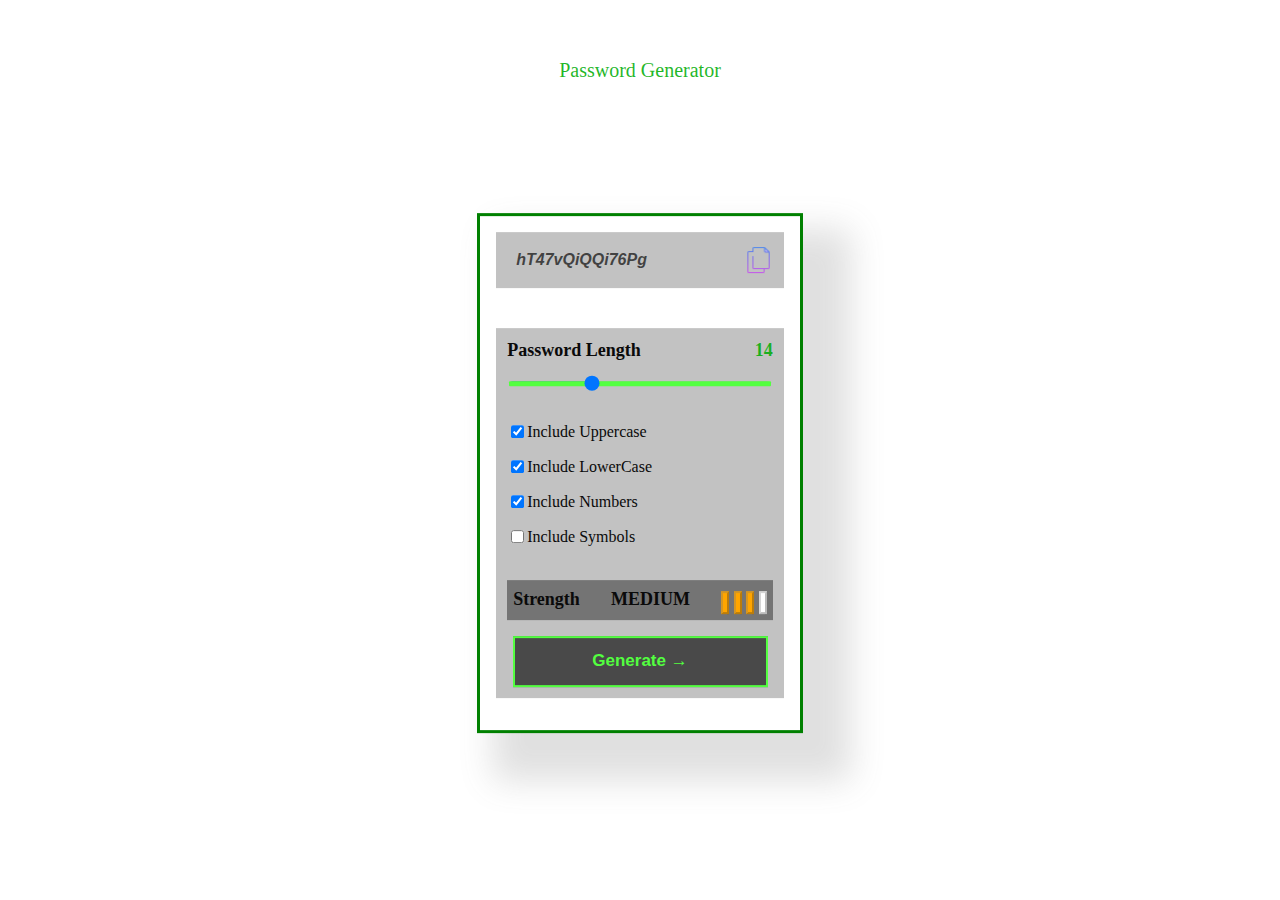
==== index.html @ 433a6194 "Rename password_generator.html to index.html" ====
<html>
    <head>
        <title>
            Password Generator
        </title>
        <link rel="shortcut icon" type="image/png"  href="images/favicon.png">
        <script type="text/javascript" src="password_generator.js"></script>
        <link rel="stylesheet" type="text/css" href="password_generator.css">
    </head>
    <body>
        <div class="Title">
            Password Generator
        </div>
        <section>
            <form class="pass">
                <input disabled type="text" id="password" class="pass" placeholder="Password"/>
                <button type="submit" class="pass" onclick="pass()">Copy text</button>
            </form>
            <form class="passspe">
                <div class="passlen">
                    Password Length<span class="passlen" id='passlen'>14</span>
                </div>
                <br>
                <input id="passlength" class="passlen" type="range" max="30" min="7" step="1" value="14" oninput="password_len_change(this.value)">
                <br>
                <div class="passspe">
                    <p>
                        <input type="checkbox" id="up" onclick="strength()" checked>  Include Uppercase</input>
                    </p>
                    <p>
                        <input type="checkbox" id="lo" onclick="strength()" checked>  Include LowerCase</input>
                    </p>
                    <p>
                        <input type="checkbox" id="nu" onclick="strength()" checked>  Include Numbers</input>
                    </p>
                    <p>
                        <input type="checkbox" id="sy" onclick="strength()" >  Include Symbols</input>
                    </p>
                </div>
                <br>
                <div class="passstr">
                    <div class="passstr2">Strength</div><span id="spstr" class="passstr">MEDIUM</span>
                    <div class="passstr3">
                        <input type="button" disabled class="passstr" id="1"></input>
                        <input type="button" disabled class="passstr" id="2"></input>
                        <input type="button" disabled class="passstr" id="3"></input>
                        <input type="button" disabled class="passstr" id="4"></input>
                    </div>
                </div>
                <div class="passgen">
                    <input class="passgen" type="button" value="Generate →" onclick="genpass(document.getElementById('passlength').value)">
                </div>
            </form>
        </section>
    </body>
</html>
---- password_generator.css ----
body {
   background-color: rgb(255, 255, 255);
   color : rgba(2, 173, 8, 0.877);
 }
 div.Title{
   position: relative;
   left: 50%;
   top: 7%;
   font-size: 20px;
   transform: translate(-50%,-50%);
   width: 10em;
   display: flex;
   justify-content: space-evenly;
  }

  section{
    max-width: 3in;
    max-height: 9in;
    color: rgba(0, 0, 0, 0.678);
    top: 50%;
    left: 50%;
    padding: 1em;
    box-shadow: 2em 2em 2em 1em rgba(100, 98, 98, 0.2);
    position: relative;
    border: 3px solid green;
    transform: translate(-50%, -50%);
  }
  form.pass {
    display: flex ;
    justify-content: space-evenly;
    background-color: rgba(0, 0, 0, 0.24);
    border-radius: 0px;
    padding: 0.7em;
    margin-block-end: 2.5em;
}
 form.passspe{
    display: flex ;
    flex-wrap: wrap;
    justify-content: space-evenly;
    color: rgb(10, 10, 10);
    background-color: rgba(0, 0, 0, 0.24);
    border-radius: 0px;
    padding: 0.7em;
    flex-direction: column
 }

 input[type="text"].pass {
    background: transparent;
    margin: 0;
    padding: 7px 8px;
    font-size: 16px;
    font-style: italic;
    font-weight: bold;
    color: inherit;
    border: 1px solid transparent;
    border-radius: inherit;
}
  
 input[type="text"].pass ::placeholder {
    color: #bbb;
}

 button[type="submit"].pass {
    text-indent: -999px;
    overflow: hidden;
    width: 40px;
    padding: 0;
    margin: 0;
    border: 1px solid transparent;
    border-radius: inherit;
    background: transparent url("images/copy2.png") no-repeat center;
    cursor: pointer;
    opacity: 0.7;
}
  
 button[type="submit"].pass :hover {
    opacity: 1;
}

 input[type="range"].passlen::-webkit-slider-runnable-track {
   width: 100%;
   height: 5px;
   cursor: pointer;
   background: #53FF40;
   border-radius: 1px;
   -webkit-transition: .2s;
   transition: opacity .2s;
 }
 input[type=range].passlen::-webkit-slider-thumb {
   -webkit-appearance: none;
   appearance: none;
   background: rgb(83, 255, 64);
   margin-top: -6px;
   cursor: pointer;
 }


 span.passlen{
   color : rgba(2, 173, 8, 0.877);
 }

 div.passlen {
    display: flex;
    font-size: 18px;
    font-weight: bold;
    justify-content: space-between;
 }
 p {
    display: flex;
    flex-direction: row;
    align-items: flex-end;
 }
  input.passstr {
      background-color: white;
      padding: 2px 2px;
  }

  div.passstr {
   display: flex;
   font-size: 18px;
   font-weight: bold;
   padding: 6px;
   justify-content: space-between;
   background-color: rgba(0, 0, 0, 0.4);
   align-items: center;
}

  div.passstr2 {
      font-size: 18px;
  }

  div.passstr3 {
      padding-top: 5px;
}

 
 div.passgen {
    margin-top: 1em;
    display: flex;
    justify-content: space-evenly;
  }

 input.passgen{
    height: 3em;
    width: 15em;
    font-size: 17px;
    font-weight: bold;
    color:  #53FF40;
    background-color: rgba(0, 0, 0, 0.623);
    border: solid 2px;
    border-color: #53FF40;
 }
 input.passgen:active {
    background-color: #53FF40;
    color: rgba(0, 0, 0, 0.623);
    border-color: rgba(0, 0, 0, 0.623);
 }
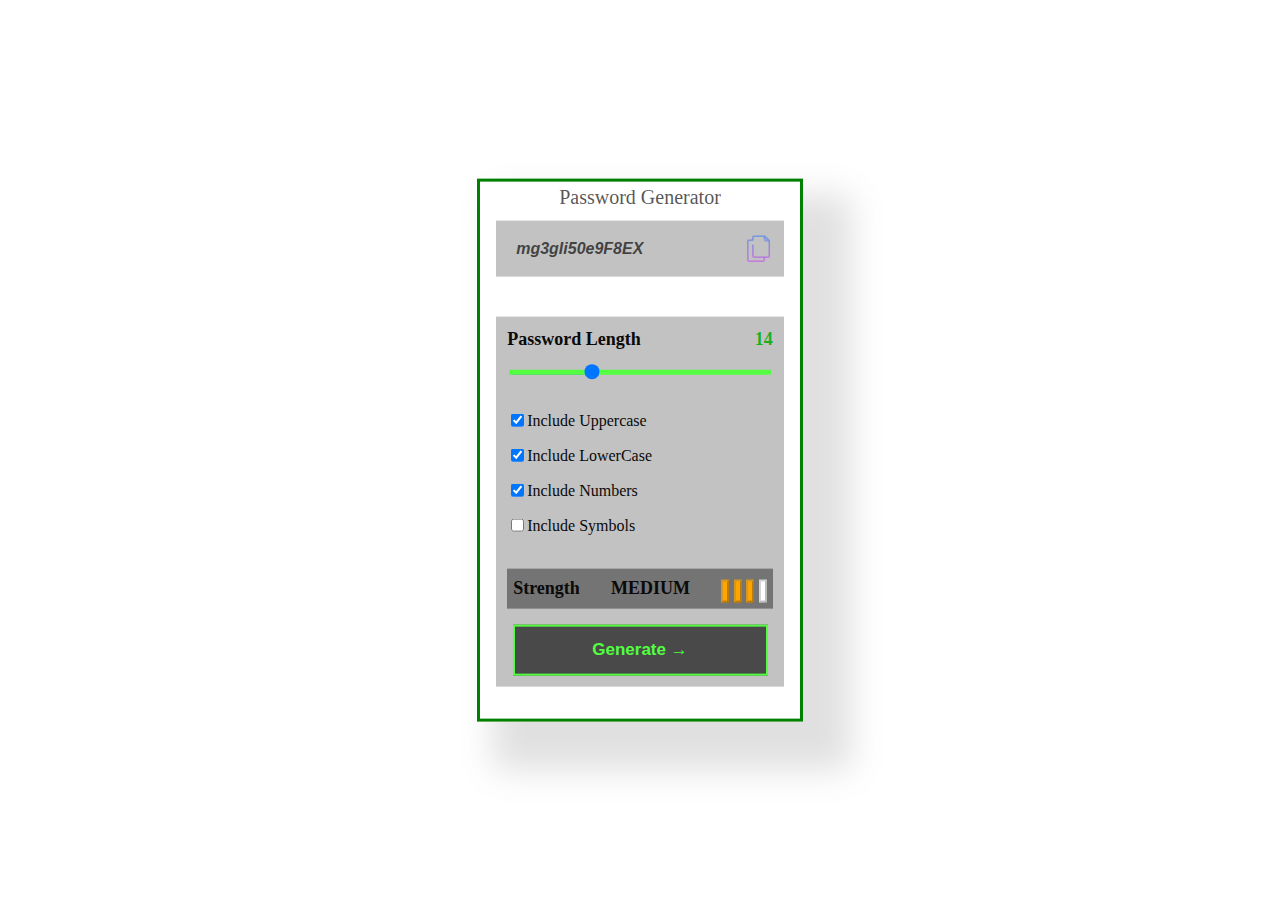
==== commit 310b81cb: "Update index.html" ====
--- a/index.html
+++ b/index.html
@@ -8,10 +8,11 @@
         <link rel="stylesheet" type="text/css" href="password_generator.css">
     </head>
     <body>
-        <div class="Title">
+        
+        <section>
+            <div class="Title">
             Password Generator
         </div>
-        <section>
             <form class="pass">
                 <input disabled type="text" id="password" class="pass" placeholder="Password"/>
                 <button type="submit" class="pass" onclick="pass()">Copy text</button>
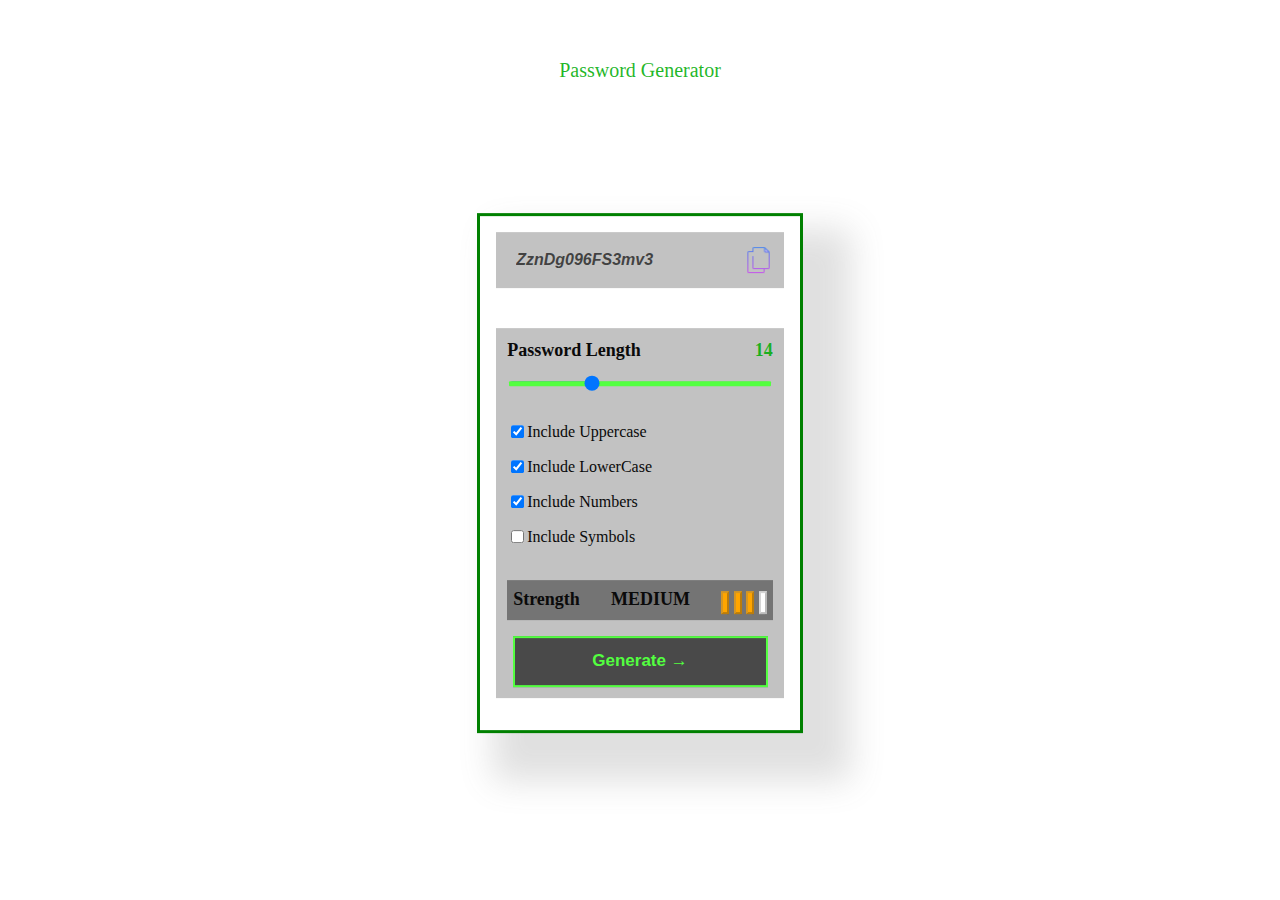
==== commit 567c6385: "Update index.html" ====
--- a/index.html
+++ b/index.html
@@ -8,11 +8,10 @@
         <link rel="stylesheet" type="text/css" href="password_generator.css">
     </head>
     <body>
-        
-        <section>
-            <div class="Title">
+        <div class="Title">
             Password Generator
         </div>
+        <section>
             <form class="pass">
                 <input disabled type="text" id="password" class="pass" placeholder="Password"/>
                 <button type="submit" class="pass" onclick="pass()">Copy text</button>
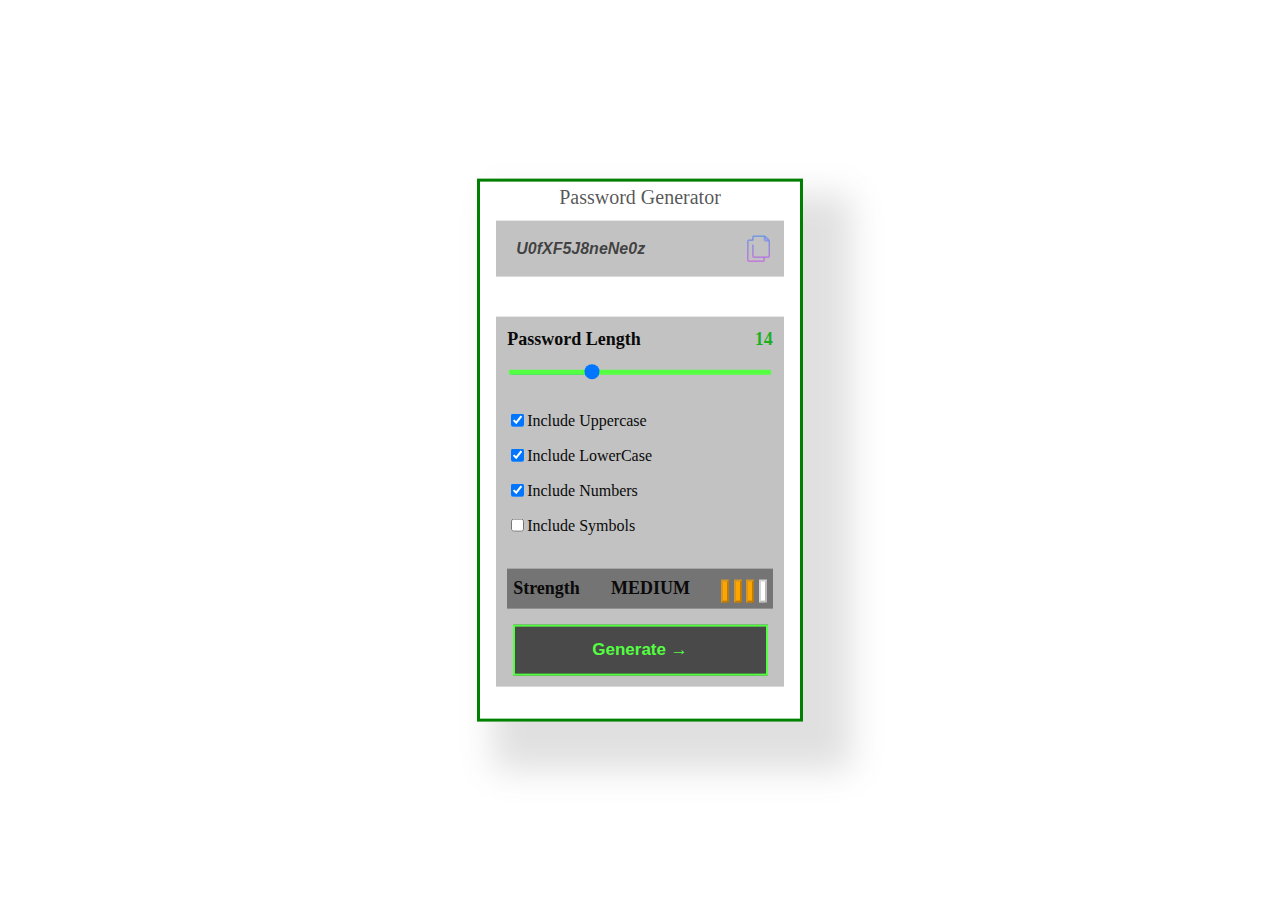
==== commit da997315: "Update index.html" ====
--- a/index.html
+++ b/index.html
@@ -8,10 +8,10 @@
         <link rel="stylesheet" type="text/css" href="password_generator.css">
     </head>
     <body>
-        <div class="Title">
-            Password Generator
-        </div>
         <section>
+            <div class="Title">
+                Password Generator
+            </div>
             <form class="pass">
                 <input disabled type="text" id="password" class="pass" placeholder="Password"/>
                 <button type="submit" class="pass" onclick="pass()">Copy text</button>
